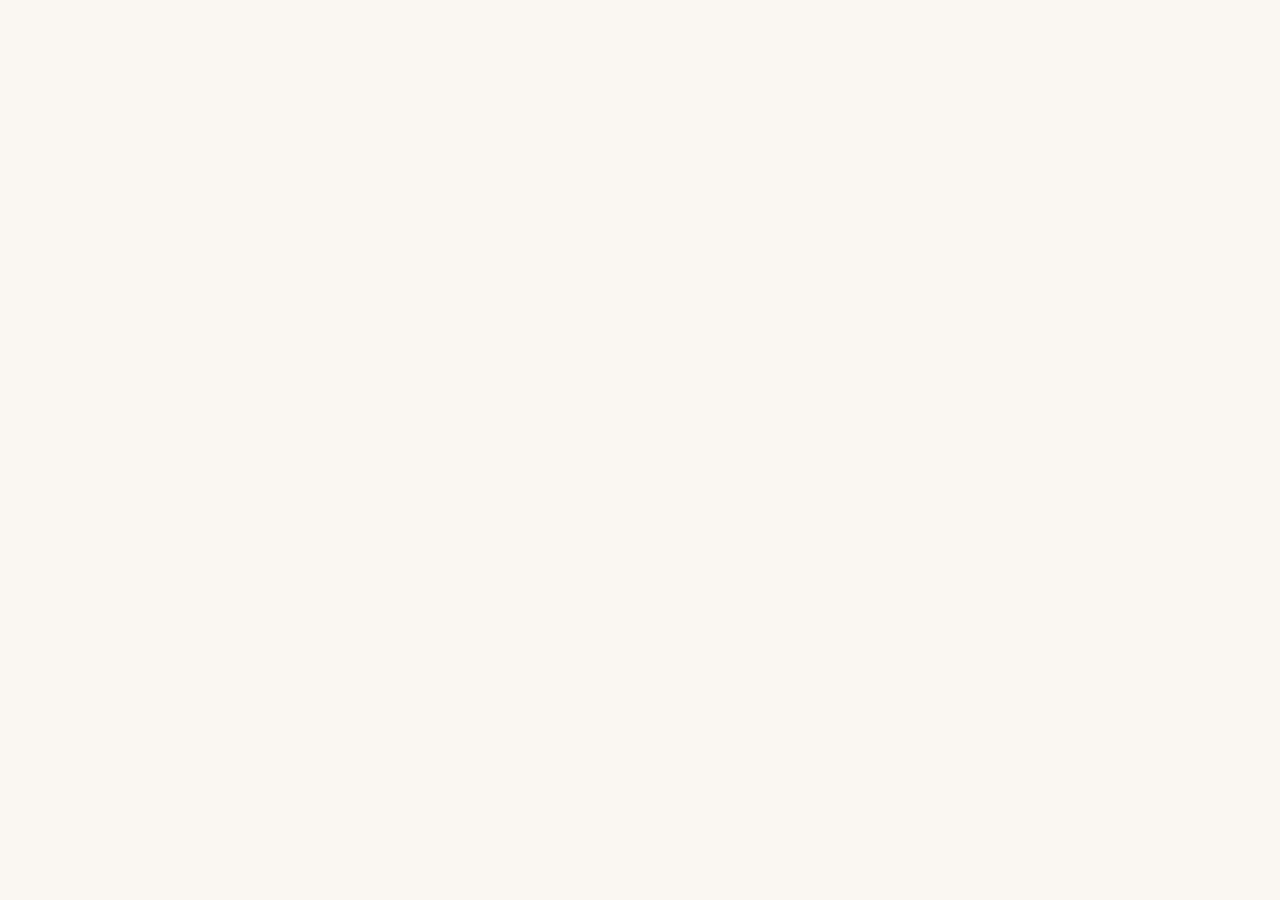
==== reserva.html @ 4fb0d752 "2nd" ====
<!DOCTYPE html>
<html lang="en">
<head>
    <meta charset="UTF-8">
    <meta name="viewport" content="width=device-width, initial-scale=1.0">
    <title>Reserva - Restaurant Sakura Badalona</title>
    <link href="https://cdn.jsdelivr.net/npm/bootstrap@5.3.0/dist/css/bootstrap.min.css" rel="stylesheet">
    <link rel="stylesheet" href="style.css">
</head>
<body>
    
</body>
</html>
---- style.css ----
/* Estils personalitzats per al Restaurant Sakura Badalona */
body {
    font-family: 'Segoe UI', Tahoma, Geneva, Verdana, sans-serif;
    background-color: #faf7f2;
}

.object-fit-cover {
    object-fit: cover;
}

.card {
    transition: transform 0.2s ease, box-shadow 0.2s ease;
}

.card:hover {
    transform: translateY(-4px);
    box-shadow: 0 8px 20px rgba(0, 0, 0, 0.12) !important;
}

.dropdown-menu-dark .dropdown-item:hover {
    background-color: #dc3545;
}
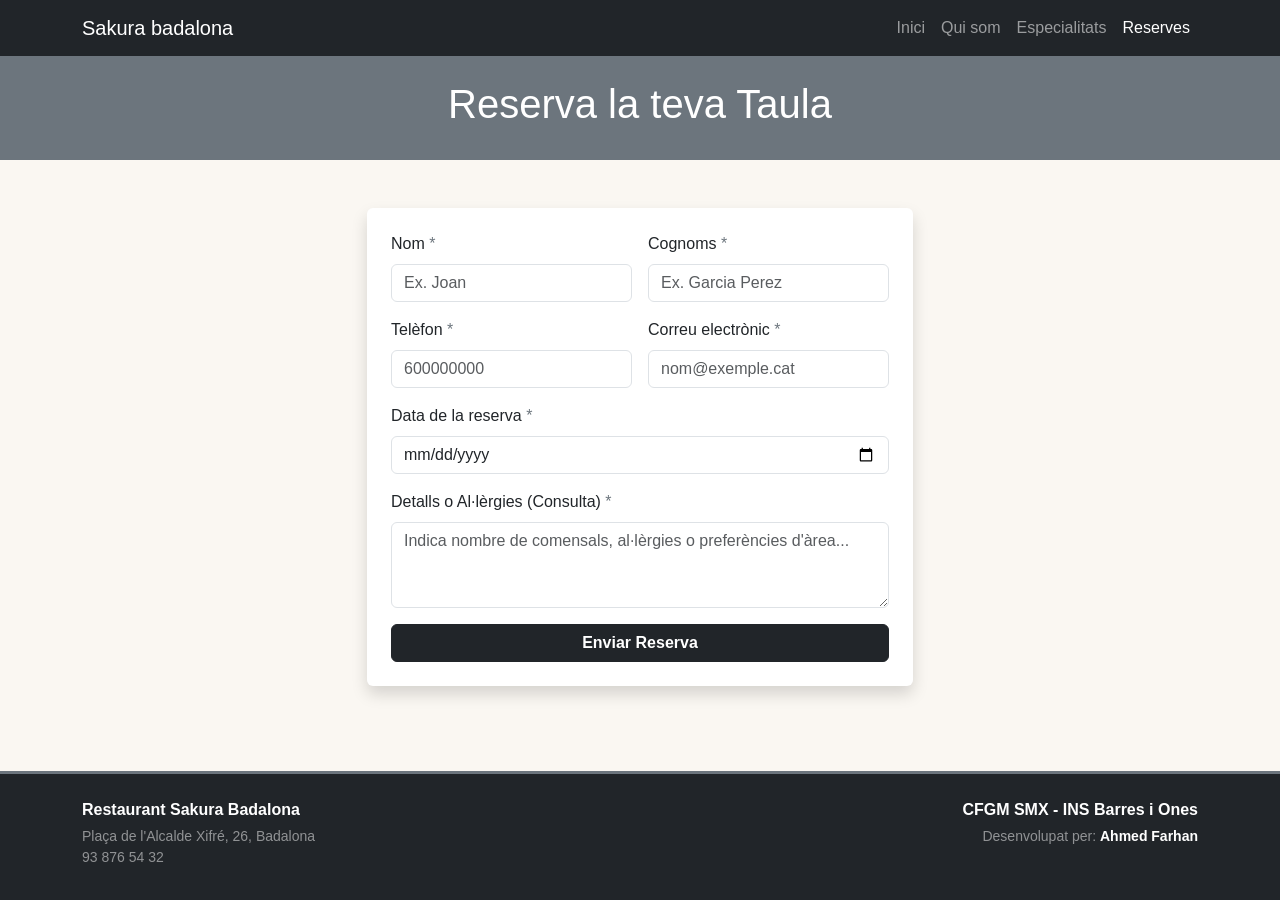
==== commit b7588fe8: "3rd" ====
--- a/reserva.html
+++ b/reserva.html
@@ -1,13 +1,99 @@
 <!DOCTYPE html>
-<html lang="en">
+<html lang="ca">
 <head>
-    <meta charset="UTF-8">
-    <meta name="viewport" content="width=device-width, initial-scale=1.0">
-    <title>Reserva - Restaurant Sakura Badalona</title>
-    <link href="https://cdn.jsdelivr.net/npm/bootstrap@5.3.0/dist/css/bootstrap.min.css" rel="stylesheet">
-    <link rel="stylesheet" href="style.css">
+  <meta charset="UTF-8">
+  <meta name="viewport" content="width=device-width, initial-scale=1.0">
+  <title>Reserves - Restaurant Sakura Badalona</title>
+  <link href="https://cdn.jsdelivr.net/npm/bootstrap@5.3.0/dist/css/bootstrap.min.css" rel="stylesheet">
+  <link rel="stylesheet" href="style.css">
 </head>
-<body>
-    
+<body class="d-flex flex-column min-vh-100">
+
+<nav class="navbar navbar-expand-lg navbar-dark bg-dark">
+  <div class="container">
+    <a class="navbar-brand" href="index.html">Sakura badalona</a>
+    <button class="navbar-toggler" type="button" data-bs-toggle="collapse" data-bs-target="#navbarNav">
+      <span class="navbar-toggler-icon"></span>
+    </button>
+    <div class="collapse navbar-collapse" id="navbarNav">
+      <ul class="navbar-nav ms-auto">
+        <li class="nav-item"><a class="nav-link" href="index.html">Inici</a></li>
+        <li class="nav-item"><a class="nav-link" href="index.html">Qui som</a></li>
+        <li class="nav-item"><a class="nav-link" href="index.html#especialitats">Especialitats</a></li>
+        <li class="nav-item"><a class="nav-link active" href="reserva.html">Reserves</a></li>
+      </ul>
+    </div>
+  </div>
+</nav>
+
+<header class="bg-secondary text-white text-center py-4">
+  <div class="container">
+    <h1>Reserva la teva Taula</h1>
+  </div>
+</header>
+
+<main class="flex-grow-1 py-5">
+  <div class="container">
+    <div class="row justify-content-center">
+      <div class="col-12 col-md-8 col-lg-6">
+        <div class="card shadow border-0">
+          <div class="card-body p-4">
+            <div id="missatgeConfirmacio"></div>
+            <form id="formulariReserva">
+              <div class="row g-3">
+                <div class="col-md-6">
+                  <label for="nom" class="form-label">Nom <span class="text-secondary">*</span></label>
+                  <input type="text" class="form-control" id="nom" placeholder="Ex. Joan" required>
+                </div>
+                <div class="col-md-6">
+                  <label for="cognoms" class="form-label">Cognoms <span class="text-secondary">*</span></label>
+                  <input type="text" class="form-control" id="cognoms" placeholder="Ex. Garcia Perez" required>
+                </div>
+                <div class="col-md-6">
+                  <label for="telefon" class="form-label">Telèfon <span class="text-secondary">*</span></label>
+                  <input type="tel" class="form-control" id="telefon" placeholder="600000000" required>
+                </div>
+                <div class="col-md-6">
+                  <label for="correu" class="form-label">Correu electrònic <span class="text-secondary">*</span></label>
+                  <input type="email" class="form-control" id="correu" placeholder="nom@exemple.cat" required>
+                </div>
+                <div class="col-12">
+                  <label for="data" class="form-label">Data de la reserva <span class="text-secondary">*</span></label>
+                  <input type="date" class="form-control" id="data" required>
+                </div>
+                <div class="col-12">
+                  <label for="consulta" class="form-label">Detalls o Al·lèrgies (Consulta) <span class="text-secondary">*</span></label>
+                  <textarea class="form-control" id="consulta" rows="3" placeholder="Indica nombre de comensals, al·lèrgies o preferències d'àrea..." required></textarea>
+                </div>
+                <div class="col-12">
+                  <button type="submit" class="btn btn-dark w-100 fw-bold">Enviar Reserva</button>
+                </div>
+              </div>
+            </form>
+          </div>
+        </div>
+      </div>
+    </div>
+  </div>
+</main>
+
+<footer class="bg-dark text-white border-top border-secondary border-3 pt-4 pb-3">
+  <div class="container">
+    <div class="row">
+      <div class="col-md-6 text-center text-md-start mb-3">
+        <p class="fw-bold mb-1">Restaurant Sakura Badalona</p>
+        <p class="small text-white-50 mb-0">Plaça de l'Alcalde Xifré, 26, Badalona</p>
+        <p class="small text-white-50 mb-0">93 876 54 32</p>
+      </div>
+      <div class="col-md-6 text-center text-md-end">
+        <p class="fw-bold mb-1">CFGM SMX - INS Barres i Ones</p>
+        <p class="small text-white-50 mb-0">Desenvolupat per: <strong class="text-white">Ahmed Farhan</strong></p>
+      </div>
+    </div>
+  </div>
+</footer>
+
+<script src="https://cdn.jsdelivr.net/npm/bootstrap@5.3.0/dist/js/bootstrap.bundle.min.js"></script>
+<script src="java.js"></script>
 </body>
 </html>
--- a/style.css
+++ b/style.css
@@ -19,4 +19,7 @@
 
 .dropdown-menu-dark .dropdown-item:hover {
     background-color: #dc3545;
+}
+.h1 h2 h3 h4 h5 h6 {
+    color: #dc3545;
 }
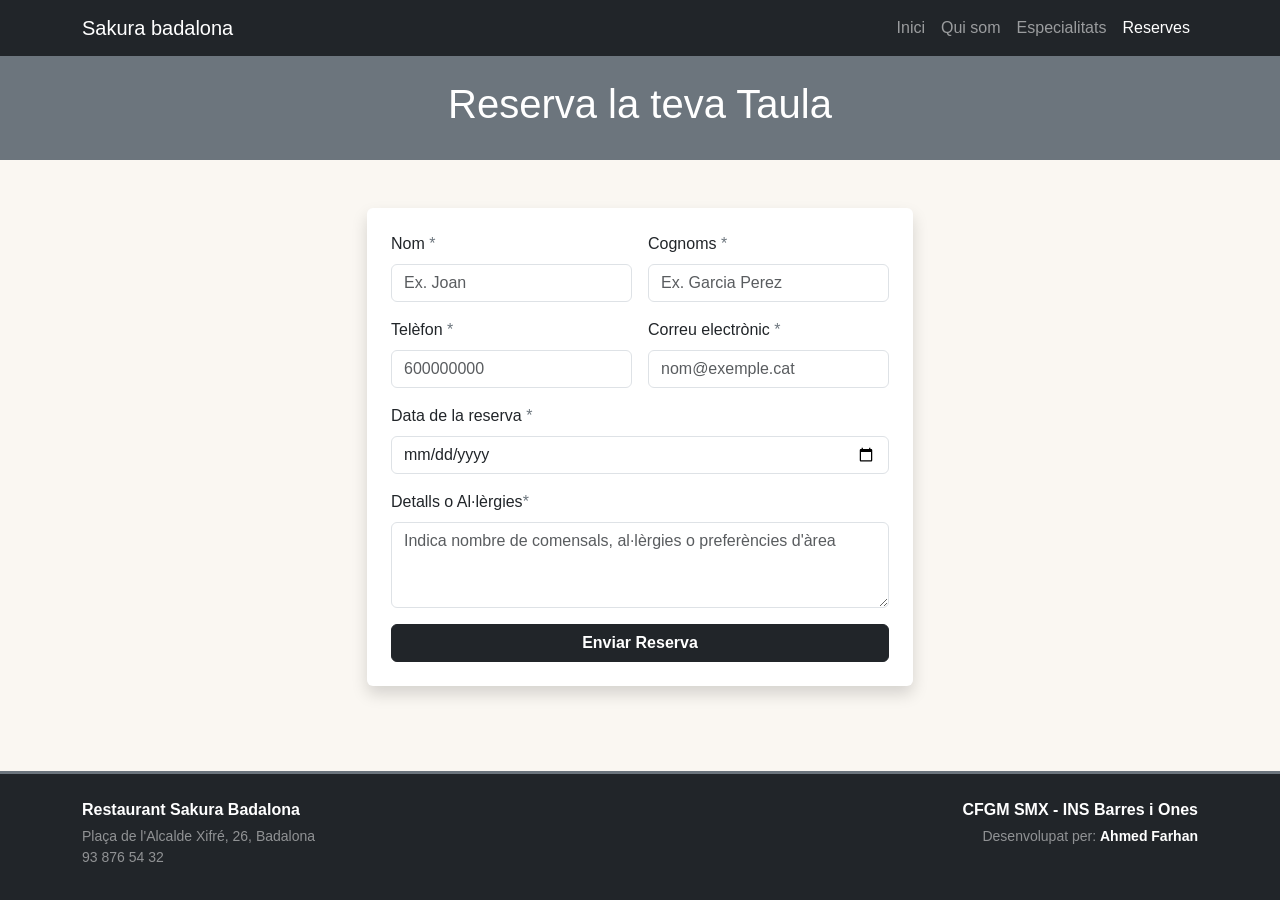
==== commit 3f4993d5: "4th" ====
--- a/reserva.html
+++ b/reserva.html
@@ -62,8 +62,8 @@
                   <input type="date" class="form-control" id="data" required>
                 </div>
                 <div class="col-12">
-                  <label for="consulta" class="form-label">Detalls o Al·lèrgies (Consulta) <span class="text-secondary">*</span></label>
-                  <textarea class="form-control" id="consulta" rows="3" placeholder="Indica nombre de comensals, al·lèrgies o preferències d'àrea..." required></textarea>
+                  <label for="consulta" class="form-label">Detalls o Al·lèrgies<span class="text-secondary">*</span></label>
+                  <textarea class="form-control" id="consulta" rows="3" placeholder="Indica nombre de comensals, al·lèrgies o preferències d'àrea" required></textarea>
                 </div>
                 <div class="col-12">
                   <button type="submit" class="btn btn-dark w-100 fw-bold">Enviar Reserva</button>
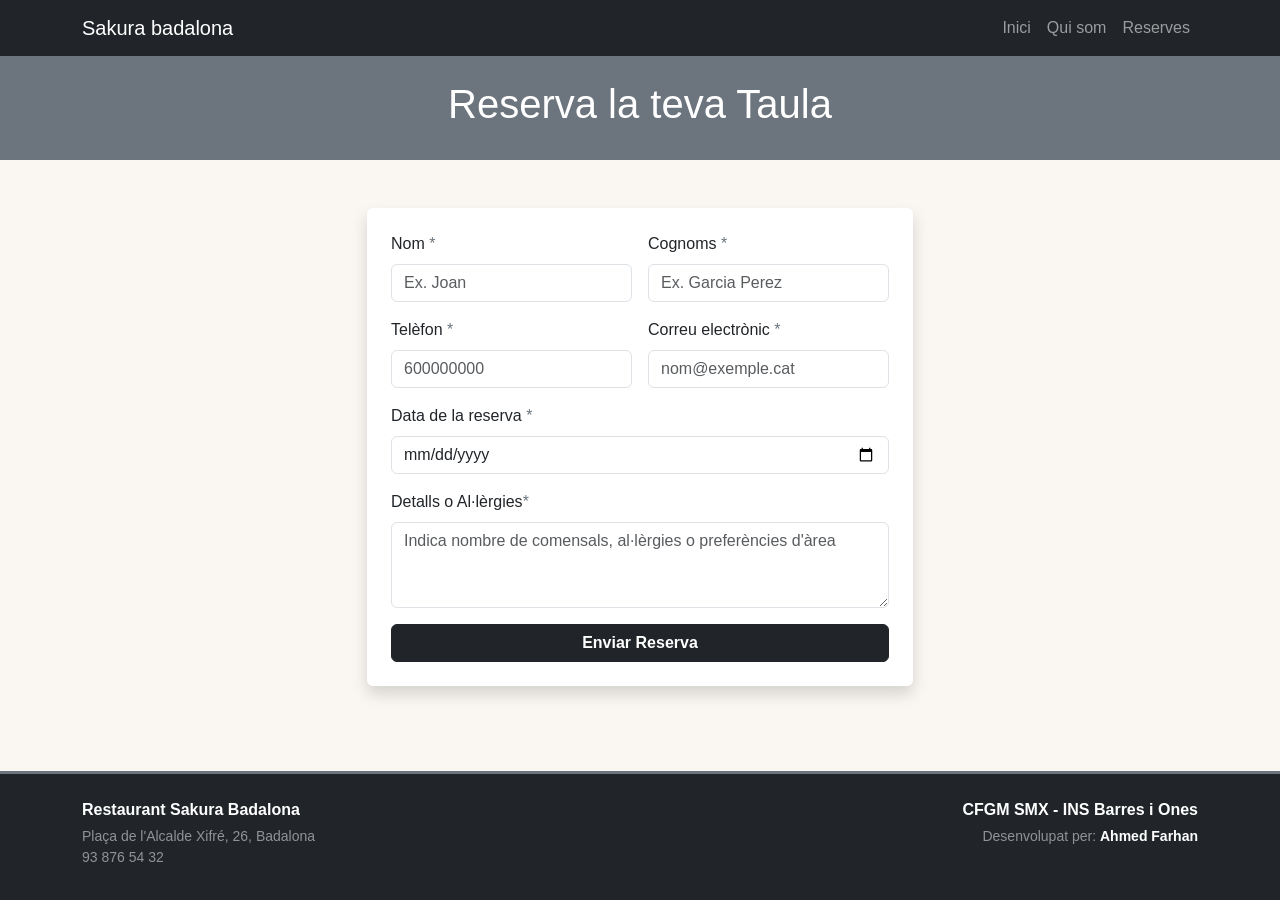
==== commit 5ee32a55: "5th" ====
--- a/reserva.html
+++ b/reserva.html
@@ -17,10 +17,9 @@
     </button>
     <div class="collapse navbar-collapse" id="navbarNav">
       <ul class="navbar-nav ms-auto">
-        <li class="nav-item"><a class="nav-link" href="index.html">Inici</a></li>
-        <li class="nav-item"><a class="nav-link" href="index.html">Qui som</a></li>
-        <li class="nav-item"><a class="nav-link" href="index.html#especialitats">Especialitats</a></li>
-        <li class="nav-item"><a class="nav-link active" href="reserva.html">Reserves</a></li>
+            <li class="nav-item"><a class="nav-link" href="#">Inici</a></li>
+            <li class="nav-item"><a class="nav-link" href="#">Qui som</a></li>
+            <li class="nav-item"><a class="nav-link" href="reserva.html">Reserves</a></li>
       </ul>
     </div>
   </div>
